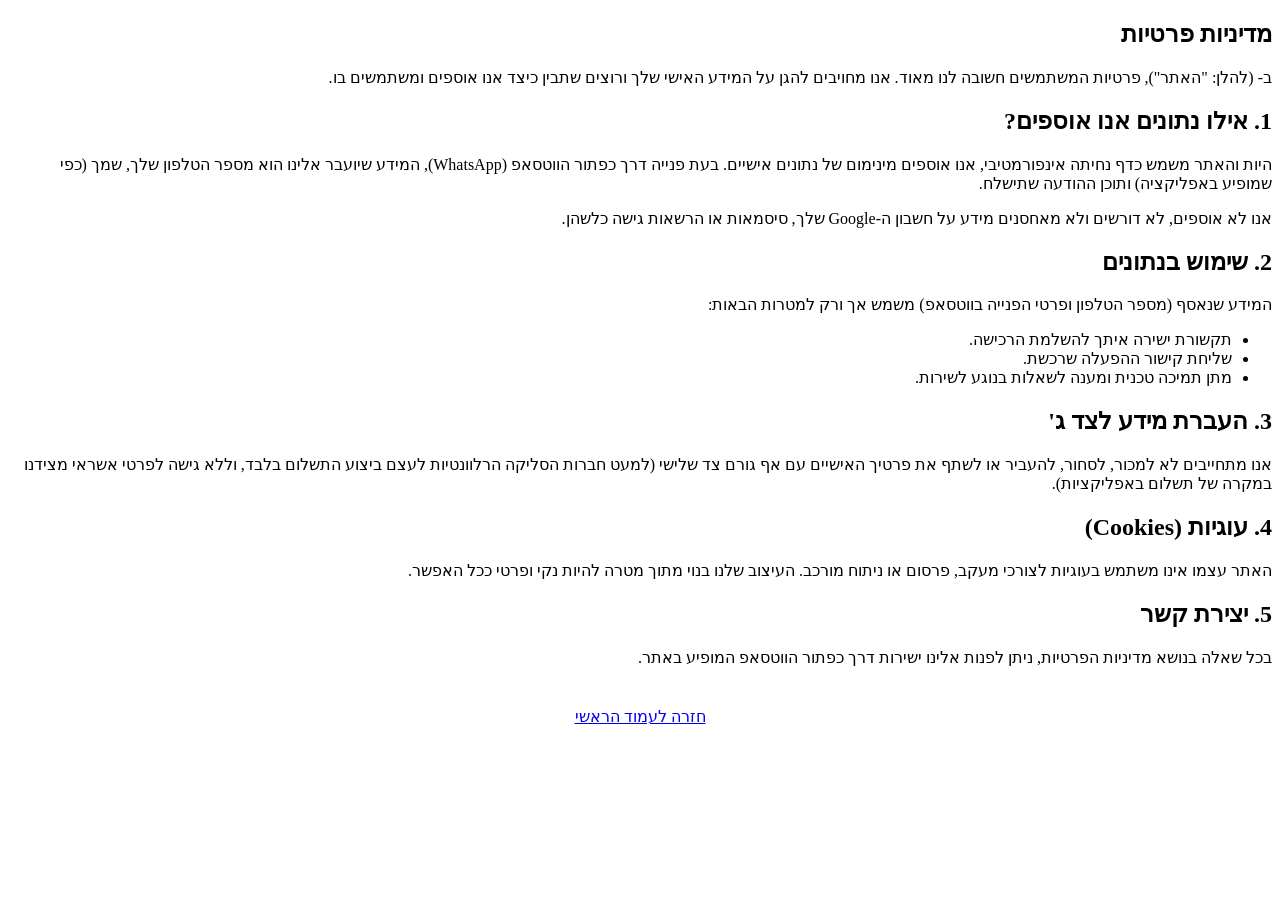
==== privacy.html @ c13723e5 "Add files via upload" ====
<!DOCTYPE html>
<html lang="he" dir="rtl">
<head>
    <meta charset="UTF-8">
    <meta name="viewport" content="width=device-width, initial-scale=1.0">
    <title>מדיניות פרטיות</title>
    <link rel="preconnect" href="https://fonts.googleapis.com">
    <link rel="preconnect" href="https://fonts.gstatic.com" crossorigin>
    <link href="https://fonts.googleapis.com/css2?family=Heebo:wght@400;500;700&display=swap" rel="stylesheet">
    <link rel="stylesheet" href="css/styles.css">
</head>
<body>
    <main class="container">
        <article class="legal-page">
            <h1>מדיניות פרטיות</h1>
            
            <p>ב-<span data-config="siteName"></span> (להלן: "האתר"), פרטיות המשתמשים חשובה לנו מאוד. אנו מחויבים להגן על המידע האישי שלך ורוצים שתבין כיצד אנו אוספים ומשתמשים בו.</p>
            
            <h2>1. אילו נתונים אנו אוספים?</h2>
            <p>היות והאתר משמש כדף נחיתה אינפורמטיבי, אנו אוספים מינימום של נתונים אישיים. בעת פנייה דרך כפתור הווטסאפ (WhatsApp), המידע שיועבר אלינו הוא מספר הטלפון שלך, שמך (כפי שמופיע באפליקציה) ותוכן ההודעה שתישלח.</p>
            <p>אנו לא אוספים, לא דורשים ולא מאחסנים מידע על חשבון ה-Google שלך, סיסמאות או הרשאות גישה כלשהן.</p>
            
            <h2>2. שימוש בנתונים</h2>
            <p>המידע שנאסף (מספר הטלפון ופרטי הפנייה בווטסאפ) משמש אך ורק למטרות הבאות:</p>
            <ul>
                <li>תקשורת ישירה איתך להשלמת הרכישה.</li>
                <li>שליחת קישור ההפעלה שרכשת.</li>
                <li>מתן תמיכה טכנית ומענה לשאלות בנוגע לשירות.</li>
            </ul>

            <h2>3. העברת מידע לצד ג'</h2>
            <p>אנו מתחייבים לא למכור, לסחור, להעביר או לשתף את פרטיך האישיים עם אף גורם צד שלישי (למעט חברות הסליקה הרלוונטיות לעצם ביצוע התשלום בלבד, וללא גישה לפרטי אשראי מצידנו במקרה של תשלום באפליקציות).</p>

            <h2>4. עוגיות (Cookies)</h2>
            <p>האתר עצמו אינו משתמש בעוגיות לצורכי מעקב, פרסום או ניתוח מורכב. העיצוב שלנו בנוי מתוך מטרה להיות נקי ופרטי ככל האפשר.</p>

            <h2>5. יצירת קשר</h2>
            <p>בכל שאלה בנושא מדיניות הפרטיות, ניתן לפנות אלינו ישירות דרך כפתור הווטסאפ המופיע באתר.</p>

            <div style="margin-top: 40px; text-align: center;">
                <a href="index.html" class="btn btn-primary">חזרה לעמוד הראשי</a>
            </div>
        </article>
    </main>

    <script src="js/config.js"></script>
    <script src="js/app.js"></script>
</body>
</html>
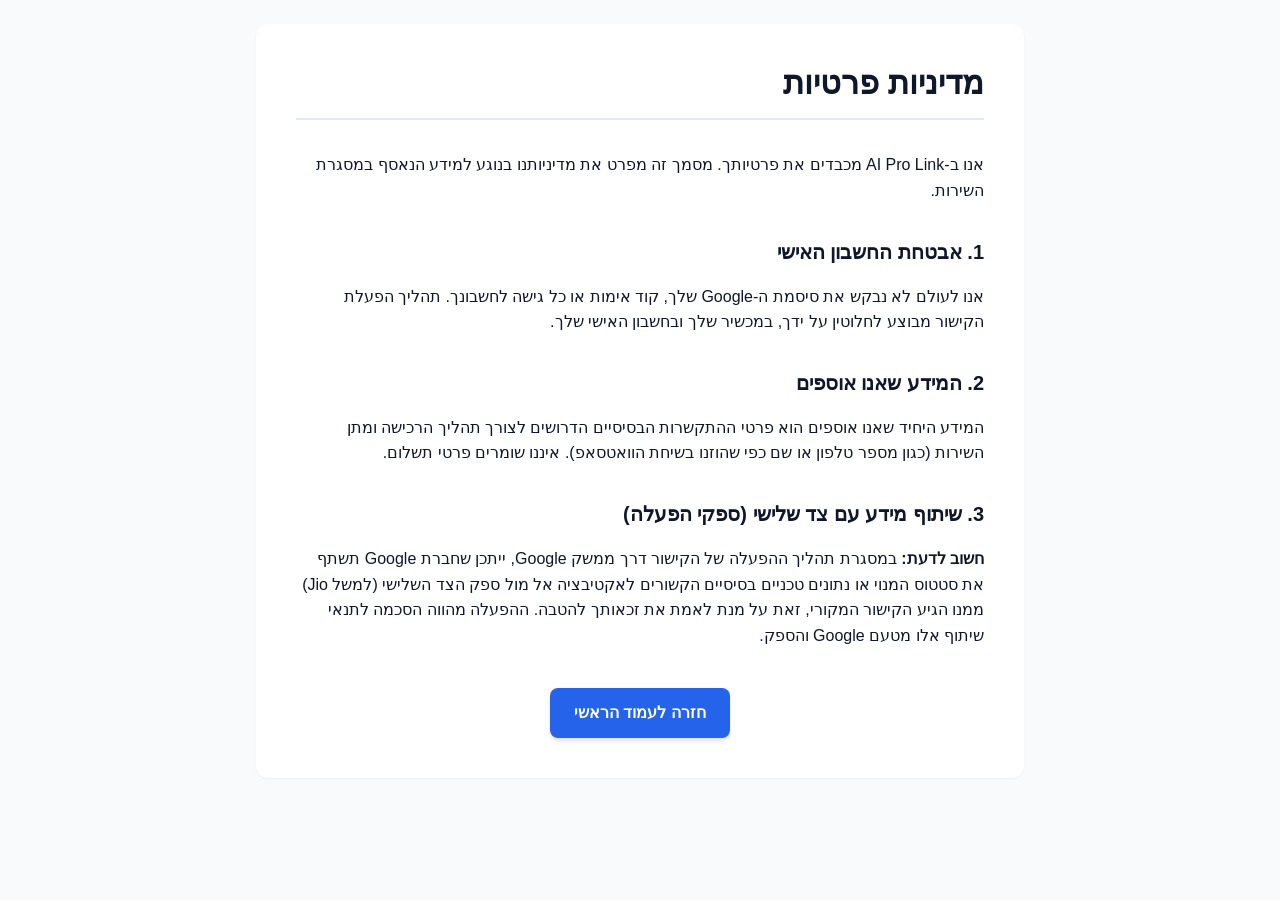
==== commit c0f2ec02: "עדכון אתר" ====
--- a/privacy.html
+++ b/privacy.html
@@ -14,28 +14,16 @@
         <article class="legal-page">
             <h1>מדיניות פרטיות</h1>
             
-            <p>ב-<span data-config="siteName"></span> (להלן: "האתר"), פרטיות המשתמשים חשובה לנו מאוד. אנו מחויבים להגן על המידע האישי שלך ורוצים שתבין כיצד אנו אוספים ומשתמשים בו.</p>
+            <p>אנו ב-<span data-config="siteName"></span> מכבדים את פרטיותך. מסמך זה מפרט את מדיניותנו בנוגע למידע הנאסף במסגרת השירות.</p>
             
-            <h2>1. אילו נתונים אנו אוספים?</h2>
-            <p>היות והאתר משמש כדף נחיתה אינפורמטיבי, אנו אוספים מינימום של נתונים אישיים. בעת פנייה דרך כפתור הווטסאפ (WhatsApp), המידע שיועבר אלינו הוא מספר הטלפון שלך, שמך (כפי שמופיע באפליקציה) ותוכן ההודעה שתישלח.</p>
-            <p>אנו לא אוספים, לא דורשים ולא מאחסנים מידע על חשבון ה-Google שלך, סיסמאות או הרשאות גישה כלשהן.</p>
+            <h2>1. אבטחת החשבון האישי</h2>
+            <p>אנו לעולם לא נבקש את סיסמת ה-Google שלך, קוד אימות או כל גישה לחשבונך. תהליך הפעלת הקישור מבוצע לחלוטין על ידך, במכשיר שלך ובחשבון האישי שלך.</p>
             
-            <h2>2. שימוש בנתונים</h2>
-            <p>המידע שנאסף (מספר הטלפון ופרטי הפנייה בווטסאפ) משמש אך ורק למטרות הבאות:</p>
-            <ul>
-                <li>תקשורת ישירה איתך להשלמת הרכישה.</li>
-                <li>שליחת קישור ההפעלה שרכשת.</li>
-                <li>מתן תמיכה טכנית ומענה לשאלות בנוגע לשירות.</li>
-            </ul>
+            <h2>2. המידע שאנו אוספים</h2>
+            <p>המידע היחיד שאנו אוספים הוא פרטי ההתקשרות הבסיסיים הדרושים לצורך תהליך הרכישה ומתן השירות (כגון מספר טלפון או שם כפי שהוזנו בשיחת הוואטסאפ). איננו שומרים פרטי תשלום.</p>
 
-            <h2>3. העברת מידע לצד ג'</h2>
-            <p>אנו מתחייבים לא למכור, לסחור, להעביר או לשתף את פרטיך האישיים עם אף גורם צד שלישי (למעט חברות הסליקה הרלוונטיות לעצם ביצוע התשלום בלבד, וללא גישה לפרטי אשראי מצידנו במקרה של תשלום באפליקציות).</p>
-
-            <h2>4. עוגיות (Cookies)</h2>
-            <p>האתר עצמו אינו משתמש בעוגיות לצורכי מעקב, פרסום או ניתוח מורכב. העיצוב שלנו בנוי מתוך מטרה להיות נקי ופרטי ככל האפשר.</p>
-
-            <h2>5. יצירת קשר</h2>
-            <p>בכל שאלה בנושא מדיניות הפרטיות, ניתן לפנות אלינו ישירות דרך כפתור הווטסאפ המופיע באתר.</p>
+            <h2>3. שיתוף מידע עם צד שלישי (ספקי הפעלה)</h2>
+            <p><strong>חשוב לדעת:</strong> במסגרת תהליך ההפעלה של הקישור דרך ממשק Google, ייתכן שחברת Google תשתף את סטטוס המנוי או נתונים טכניים בסיסיים הקשורים לאקטיבציה אל מול ספק הצד השלישי (למשל Jio) ממנו הגיע הקישור המקורי, זאת על מנת לאמת את זכאותך להטבה. ההפעלה מהווה הסכמה לתנאי שיתוף אלו מטעם Google והספק.</p>
 
             <div style="margin-top: 40px; text-align: center;">
                 <a href="index.html" class="btn btn-primary">חזרה לעמוד הראשי</a>
--- a/css/styles.css
+++ b/css/styles.css
@@ -0,0 +1,396 @@
+:root {
+    --bg-page: #f8fafc;
+    --bg-card: #ffffff;
+    --border-color: #e2e8f0;
+    --primary: #2563eb;
+    --primary-hover: #1d4ed8;
+    --secondary: #0ea5e9;
+    --text-main: #0f172a;
+    --text-muted: #64748b;
+    --success: #10b981;
+    --warning: #f59e0b;
+    --danger: #ef4444;
+    --shadow-sm: 0 1px 2px 0 rgb(0 0 0 / 0.05);
+    --shadow-md: 0 4px 6px -1px rgb(0 0 0 / 0.1), 0 2px 4px -2px rgb(0 0 0 / 0.1);
+    --border-radius: 12px;
+}
+
+* {
+    box-sizing: border-box;
+    margin: 0;
+    padding: 0;
+}
+
+html, body {
+    font-family: 'Heebo', sans-serif;
+    background-color: var(--bg-page);
+    color: var(--text-main);
+    line-height: 1.6;
+    scroll-behavior: smooth;
+}
+
+.container {
+    max-width: 800px;
+    margin: 0 auto;
+    padding: 24px 16px;
+    padding-bottom: 100px; /* Space for sticky whatsapp */
+}
+
+/* Typography */
+h1, h2, h3 {
+    font-weight: 700;
+    color: var(--text-main);
+    margin-bottom: 16px;
+}
+
+h1 {
+    font-size: 2.5rem;
+    line-height: 1.2;
+}
+
+h2 {
+    font-size: 1.5rem;
+}
+
+h3 {
+    font-size: 1.25rem;
+}
+
+p {
+    margin-bottom: 16px;
+}
+
+.text-muted {
+    color: var(--text-muted);
+}
+
+.text-center {
+    text-align: center;
+}
+
+.font-bold {
+    font-weight: 700;
+}
+
+/* Sections & Cards */
+section {
+    margin-bottom: 32px;
+}
+
+.card {
+    background: var(--bg-card);
+    border-radius: var(--border-radius);
+    padding: 24px;
+    box-shadow: var(--shadow-sm);
+    border: 1px solid var(--border-color);
+}
+
+/* Hero */
+.hero {
+    text-align: center;
+    padding: 32px 16px;
+    background: linear-gradient(135deg, #e0e7ff 0%, #f0f9ff 100%);
+    border-radius: var(--border-radius);
+    margin-bottom: 32px;
+}
+
+.hero p {
+    font-size: 1.125rem;
+    max-width: 600px;
+    margin: 0 auto 24px auto;
+}
+
+/* Buttons */
+.btn {
+    display: inline-flex;
+    align-items: center;
+    justify-content: center;
+    padding: 12px 24px;
+    border-radius: 8px;
+    font-weight: 700;
+    text-decoration: none;
+    transition: all 0.2s ease;
+    border: none;
+    cursor: pointer;
+    font-family: inherit;
+    font-size: 1rem;
+    gap: 8px;
+}
+
+.btn-primary {
+    background-color: var(--primary);
+    color: white;
+    box-shadow: var(--shadow-md);
+}
+
+.btn-primary:hover {
+    background-color: var(--primary-hover);
+    transform: translateY(-1px);
+}
+
+/* Availability Card */
+.availability-card {
+    display: flex;
+    justify-content: space-between;
+    align-items: center;
+    flex-wrap: wrap;
+    gap: 16px;
+}
+
+.status-badge {
+    display: inline-flex;
+    align-items: center;
+    gap: 6px;
+    padding: 6px 12px;
+    border-radius: 20px;
+    font-size: 0.875rem;
+    font-weight: 700;
+}
+
+.status-badge.available {
+    background-color: #d1fae5;
+    color: #065f46;
+}
+
+.status-badge.available::before {
+    content: "";
+    display: block;
+    width: 8px;
+    height: 8px;
+    background-color: var(--success);
+    border-radius: 50%;
+}
+
+.price-display {
+    font-size: 2rem;
+    font-weight: 700;
+    color: var(--primary);
+}
+
+/* How It Works List */
+.steps-list {
+    list-style: none;
+    counter-reset: steps;
+}
+
+.steps-list li {
+    position: relative;
+    padding-inline-start: 48px;
+    margin-bottom: 24px;
+}
+
+.steps-list li::before {
+    counter-increment: steps;
+    content: counter(steps);
+    position: absolute;
+    right: 0;
+    top: -2px;
+    width: 32px;
+    height: 32px;
+    background-color: var(--bg-page);
+    color: var(--primary);
+    border-radius: 50%;
+    display: flex;
+    align-items: center;
+    justify-content: center;
+    font-weight: 700;
+    border: 2px solid var(--primary);
+}
+
+.trust-badge {
+    display: flex;
+    align-items: center;
+    gap: 12px;
+    background-color: #f0fdf4;
+    border: 1px solid #bbf7d0;
+    padding: 16px;
+    border-radius: 8px;
+    margin-top: 24px;
+    color: #166534;
+    font-weight: 500;
+}
+
+.trust-badge svg {
+    color: var(--success);
+    flex-shrink: 0;
+}
+
+/* Included List */
+.check-list {
+    list-style: none;
+}
+
+.check-list li {
+    display: flex;
+    align-items: flex-start;
+    gap: 12px;
+    margin-bottom: 12px;
+}
+
+.check-list li svg {
+    color: var(--success);
+    margin-top: 4px;
+    flex-shrink: 0;
+}
+
+/* Warnings & Alerts */
+.alert {
+    padding: 16px;
+    border-radius: 8px;
+    margin-bottom: 16px;
+    display: flex;
+    gap: 12px;
+    align-items: flex-start;
+}
+
+.alert svg {
+    flex-shrink: 0;
+    margin-top: 2px;
+}
+
+.alert-warning {
+    background-color: #fffbeb;
+    border: 1px solid #fde68a;
+    color: #92400e;
+}
+
+.alert-danger {
+    background-color: #fef2f2;
+    border: 1px solid #fecaca;
+    color: #b91c1c;
+}
+
+.alert-info {
+    background-color: #eff6ff;
+    border: 1px solid #bfdbfe;
+    color: #1e40af;
+}
+
+/* FAQ Accordion */
+.faq-item {
+    border-bottom: 1px solid var(--border-color);
+}
+
+.faq-item:last-child {
+    border-bottom: none;
+}
+
+.faq-question {
+    display: flex;
+    justify-content: space-between;
+    align-items: center;
+    padding: 16px 0;
+    cursor: pointer;
+    font-weight: 700;
+    user-select: none;
+}
+
+.faq-question svg {
+    transition: transform 0.2s ease;
+    flex-shrink: 0;
+}
+
+.faq-answer {
+    max-height: 0;
+    overflow: hidden;
+    transition: max-height 0.3s ease;
+}
+
+.faq-answer p {
+    padding-bottom: 16px;
+    color: var(--text-muted);
+}
+
+.faq-item.open .faq-question svg {
+    transform: rotate(180deg);
+}
+
+/* Sticky WhatsApp CTA */
+.sticky-whatsapp {
+    position: fixed;
+    bottom: 24px;
+    left: 24px; /* RTL - left side is more natural for chat bubbles typically, but bottom corner is fine */
+    background-color: #25D366;
+    color: white;
+    display: flex;
+    align-items: center;
+    gap: 12px;
+    padding: 12px 24px;
+    border-radius: 30px;
+    text-decoration: none;
+    font-weight: 700;
+    box-shadow: 0 4px 12px rgba(37, 211, 102, 0.4);
+    z-index: 1000;
+    transition: transform 0.2s ease;
+}
+
+.sticky-whatsapp:hover {
+    transform: scale(1.05);
+}
+
+.sticky-whatsapp svg {
+    fill: currentColor;
+}
+
+/* Footer */
+footer {
+    text-align: center;
+    padding: 32px 16px;
+    border-top: 1px solid var(--border-color);
+    margin-top: 48px;
+    font-size: 0.875rem;
+    color: var(--text-muted);
+}
+
+footer a {
+    color: var(--primary);
+    text-decoration: none;
+    margin: 0 8px;
+}
+
+footer a:hover {
+    text-decoration: underline;
+}
+
+/* Page specific */
+.legal-page {
+    background-color: var(--bg-card);
+    padding: 40px;
+    border-radius: var(--border-radius);
+    box-shadow: var(--shadow-sm);
+}
+
+.legal-page h1 {
+    font-size: 2rem;
+    border-bottom: 2px solid var(--border-color);
+    padding-bottom: 16px;
+    margin-bottom: 32px;
+}
+
+.legal-page h2 {
+    margin-top: 32px;
+    font-size: 1.25rem;
+}
+
+/* Responsive */
+@media (max-width: 600px) {
+    h1 {
+        font-size: 2rem;
+    }
+    
+    .availability-card {
+        flex-direction: column;
+        align-items: flex-start;
+    }
+    
+    .sticky-whatsapp {
+        left: 16px;
+        bottom: 16px;
+        right: 16px;
+        justify-content: center;
+    }
+    
+    .legal-page {
+        padding: 24px 16px;
+    }
+}
